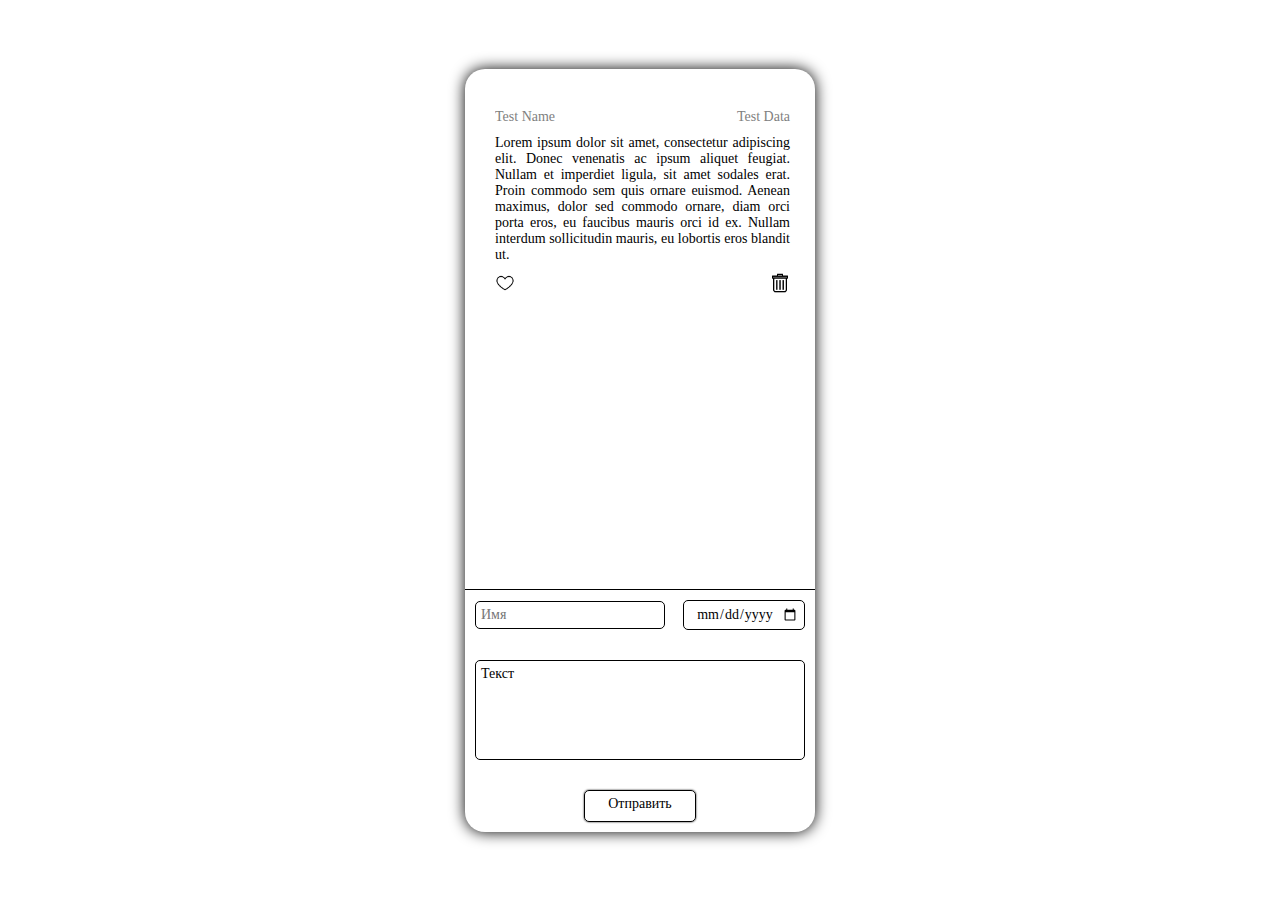
==== html/comment.html @ 25f5b2d8 "create Comment Form" ====
<html lang="ru">
  <head>
    <meta charset="UTF-8" />
    <meta
      name="viewport"
      content="width=device-width, initial-scale=1, shrink-to-fit=no"
    />
    <title>Комментарии</title>
    <link rel="icon" href="/file/Icon.png" />
    <link rel="stylesheet" href="/css/comment.css" />
    <script src="/js/comment.js"></script>
  </head>
  <body>
    <div class="comment__box">
      <div class="view">
        <div class="message">
          <div class="content">
            <div class="content__nameTime">
              <div class="name">Test Name</div>
              <div class="time">Test Data</div>
            </div>
            <div class="content__text" id="text">
              Lorem ipsum dolor sit amet, consectetur adipiscing elit. Donec
              venenatis ac ipsum aliquet feugiat. Nullam et imperdiet ligula,
              sit amet sodales erat. Proin commodo sem quis ornare euismod.
              Aenean maximus, dolor sed commodo ornare, diam orci porta eros, eu
              faucibus mauris orci id ex. Nullam interdum sollicitudin mauris,
              eu lobortis eros blandit ut.
            </div>
            <div class="tools">
              <input class="like" id="like" type="checkbox" name="like" /><label
                class="like__label"
                for="like"
              >
              </label>
              <div class="del"></div>
            </div>
          </div>
        </div>
      </div>
      <div class="comment">
        <div class="comment__nameTime">
          <input
            class="comment__name"
            type="text"
            placeholder="Имя"
            title="Максимум до 18 символов"
          /><input class="comment__date" type="date" />
        </div>
        <div class="commet__error">Введите коректное имя!</div>
        <div class="comment__text">Текст</div>
        <div class="comment__btn" href="#text">Отправить</div>
      </div>
    </div>
  </body>
</html>
---- css/comment.css ----
* {
  font-family: Georgia, "Times New Roman", Times, serif;
  font-size: 14px;
}

body {
  margin: 0;
  padding: 0;
  display: flex;
  align-items: center;
  justify-content: center;
}

.comment__box {
  width: 350px;
  display: flex;
  justify-content: center;
  align-items: center;
  flex-direction: column;
  box-sizing: border-box;
  border-radius: 20px;
  box-shadow: 0 0 15px black;
}
.comment__box .view::-webkit-scrollbar {
  width: 0;
}
.comment__box .view {
  width: 100%;
  height: 500px;
  padding: 10px;
  overflow-y: auto;
  -ms-overflow-style: none;
  overflow: -moz-scrollbars-none;
}
.comment__box .view .message {
  width: 90%;
  display: flex;
  align-items: center;
  justify-content: end;
  gap: 10px;
  flex-direction: row;
  padding: 10px;
  margin: 10px;
}
.comment__box .view .message .content {
  max-width: 100%;
  padding: 10px;
  display: flex;
  align-items: center;
  justify-content: center;
  gap: 10px;
  flex-direction: column;
}
.comment__box .view .message .content .content__nameTime {
  width: 100%;
  display: flex;
  align-items: center;
  justify-content: space-between;
  gap: 10px;
  flex-direction: row;
  color: gray;
}
.comment__box .view .message .content .content__nameTime .name {
  max-width: 50%;
  overflow-x: hidden;
  text-align: start;
}
.comment__box .view .message .content .content__nameTime .time {
  max-width: 50%;
  min-width: 170px;
  text-align: end;
}
.comment__box .view .message .content .content__text {
  width: 100%;
  text-align: justify;
}
.comment__box .view .message .content .tools {
  width: 100%;
  display: flex;
  justify-content: space-between;
  align-items: center;
  flex-direction: row;
}
.comment__box .view .message .content .tools input[type=checkbox] {
  width: 0;
  height: 0;
  display: none;
}
.comment__box .view .message .content .tools input.like[type=checkbox]:checked + label.like__label {
  background-image: url(/file/like.png);
  background-size: contain;
  width: 20px;
  height: 20px;
}
.comment__box .view .message .content .tools label.like__label {
  width: 20px;
  height: 20px;
  background-image: url(/file/unlike.png);
  background-size: contain;
  cursor: pointer;
}
.comment__box .view .message .content .tools .del {
  width: 20px;
  height: 20px;
  background-image: url(/file/del.png);
  background-size: contain;
  cursor: pointer;
}
.comment__box .comment {
  box-sizing: border-box;
  display: flex;
  align-items: center;
  justify-content: center;
  padding: 10px;
  gap: 30px;
  flex-direction: column;
  border-top: 1px solid black;
  min-width: 100%;
}
.comment__box .comment .comment__nameTime {
  width: 100%;
  display: flex;
  align-items: center;
  justify-content: space-between;
  gap: 15px;
  flex-direction: row;
}
.comment__box .comment input.comment__name[type=text] {
  padding: 5px;
  border-radius: 5px;
  border: 1px solid black;
}
.comment__box .comment input[type=date] {
  text-align: center;
  padding: 5px;
  border-radius: 5px;
  border: 1px solid black;
}
.comment__box .comment .commet__error {
  color: red;
  font-size: 12px;
  margin: -20px;
  display: none;
}
.comment__box .comment .comment__text {
  box-sizing: border-box;
  width: 100%;
  height: 100px;
  padding: 5px;
  border-radius: 5px;
  border: 1px solid black;
  cursor: pointer;
  overflow-y: auto;
}
.comment__box .comment .comment__edit {
  box-sizing: border-box;
  width: 100%;
  height: 100px;
  padding: 2px;
  border-radius: 5px;
  border: 3px solid black;
  font-family: Georgia, "Times New Roman", Times, serif;
  cursor: pointer;
}
.comment__box .comment .comment__edit:focus {
  outline: none;
}
.comment__box .comment .comment__btn {
  display: block;
  width: 100px;
  height: 20px;
  padding: 5px;
  border-radius: 5px;
  border: 1px solid black;
  box-shadow: 0 0 2px black;
  text-align: center;
  cursor: pointer;
}

/*# sourceMappingURL=comment.css.map */
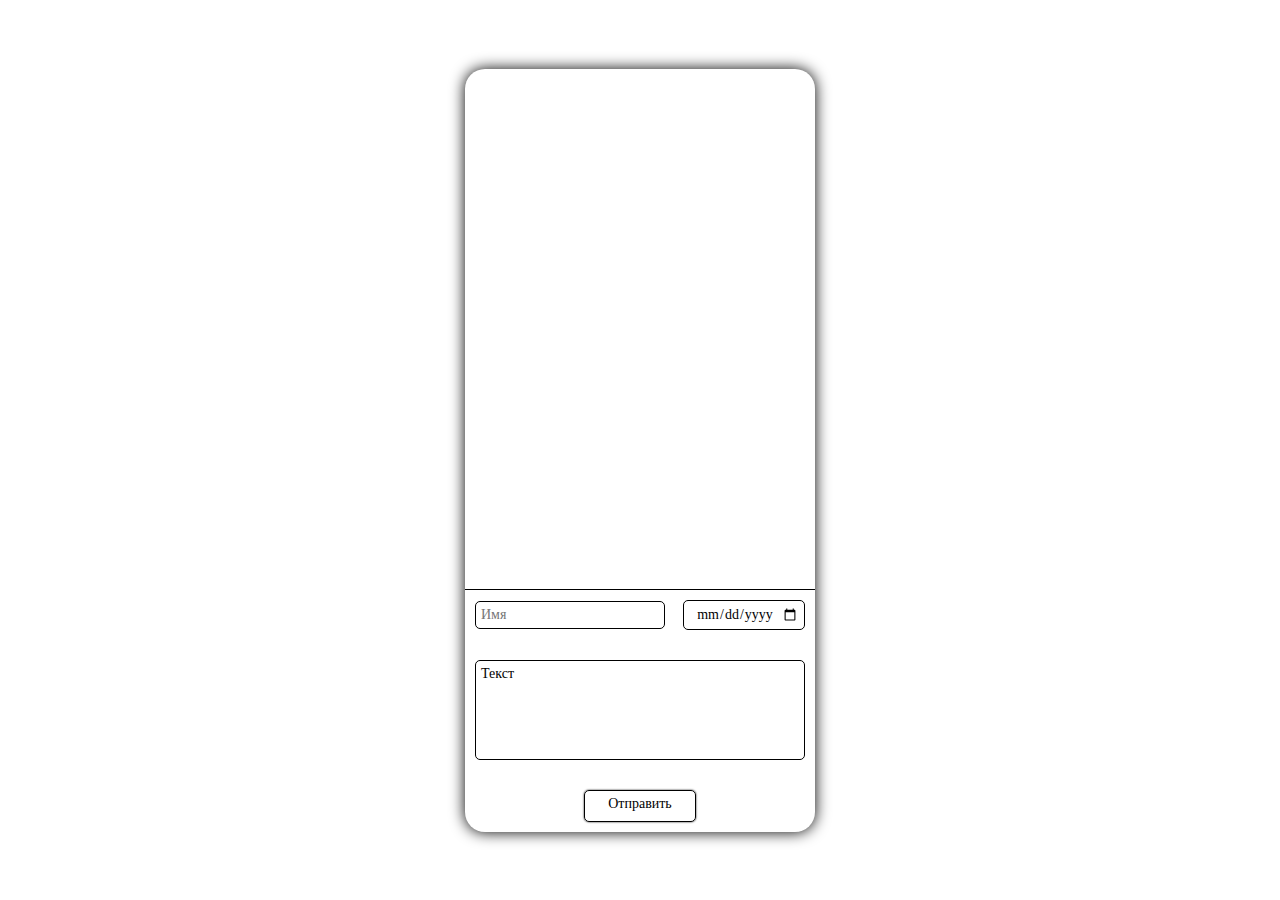
==== commit 5ddd0ddd: "Fix link style and file" ====
--- a/html/comment.html
+++ b/html/comment.html
@@ -6,45 +6,20 @@
       content="width=device-width, initial-scale=1, shrink-to-fit=no"
     />
     <title>Комментарии</title>
-    <link rel="icon" href="/file/Icon.png" />
-    <link rel="stylesheet" href="/css/comment.css" />
-    <script src="/js/comment.js"></script>
+    <link rel="icon" href="../file/Icon.png" />
+    <link rel="stylesheet" href="../css/comment.css" />
+    <script src="../js/comment.js"></script>
   </head>
   <body>
     <div class="comment__box">
-      <div class="view">
-        <div class="message">
-          <div class="content">
-            <div class="content__nameTime">
-              <div class="name">Test Name</div>
-              <div class="time">Test Data</div>
-            </div>
-            <div class="content__text" id="text">
-              Lorem ipsum dolor sit amet, consectetur adipiscing elit. Donec
-              venenatis ac ipsum aliquet feugiat. Nullam et imperdiet ligula,
-              sit amet sodales erat. Proin commodo sem quis ornare euismod.
-              Aenean maximus, dolor sed commodo ornare, diam orci porta eros, eu
-              faucibus mauris orci id ex. Nullam interdum sollicitudin mauris,
-              eu lobortis eros blandit ut.
-            </div>
-            <div class="tools">
-              <input class="like" id="like" type="checkbox" name="like" /><label
-                class="like__label"
-                for="like"
-              >
-              </label>
-              <div class="del"></div>
-            </div>
-          </div>
-        </div>
-      </div>
+      <div class="view"></div>
       <div class="comment">
         <div class="comment__nameTime">
           <input
             class="comment__name"
             type="text"
             placeholder="Имя"
-            title="Максимум до 18 символов"
+            title="Максимум 18 символов"
           /><input class="comment__date" type="date" />
         </div>
         <div class="commet__error">Введите коректное имя!</div>
--- a/css/comment.css
+++ b/css/comment.css
@@ -67,12 +67,13 @@
 }
 .comment__box .view .message .content .content__nameTime .time {
   max-width: 50%;
-  min-width: 170px;
+  min-width: 180px;
   text-align: end;
 }
 .comment__box .view .message .content .content__text {
   width: 100%;
   text-align: justify;
+  overflow: hidden;
 }
 .comment__box .view .message .content .tools {
   width: 100%;
@@ -87,7 +88,7 @@
   display: none;
 }
 .comment__box .view .message .content .tools input.like[type=checkbox]:checked + label.like__label {
-  background-image: url(/file/like.png);
+  background-image: url(../file/like.png);
   background-size: contain;
   width: 20px;
   height: 20px;
@@ -95,14 +96,14 @@
 .comment__box .view .message .content .tools label.like__label {
   width: 20px;
   height: 20px;
-  background-image: url(/file/unlike.png);
+  background-image: url(../file/unlike.png);
   background-size: contain;
   cursor: pointer;
 }
 .comment__box .view .message .content .tools .del {
   width: 20px;
   height: 20px;
-  background-image: url(/file/del.png);
+  background-image: url(../file/del.png);
   background-size: contain;
   cursor: pointer;
 }
@@ -115,7 +116,7 @@
   gap: 30px;
   flex-direction: column;
   border-top: 1px solid black;
-  min-width: 100%;
+  width: 350px;
 }
 .comment__box .comment .comment__nameTime {
   width: 100%;
@@ -150,7 +151,7 @@
   border-radius: 5px;
   border: 1px solid black;
   cursor: pointer;
-  overflow-y: auto;
+  overflow: auto;
 }
 .comment__box .comment .comment__edit {
   box-sizing: border-box;
